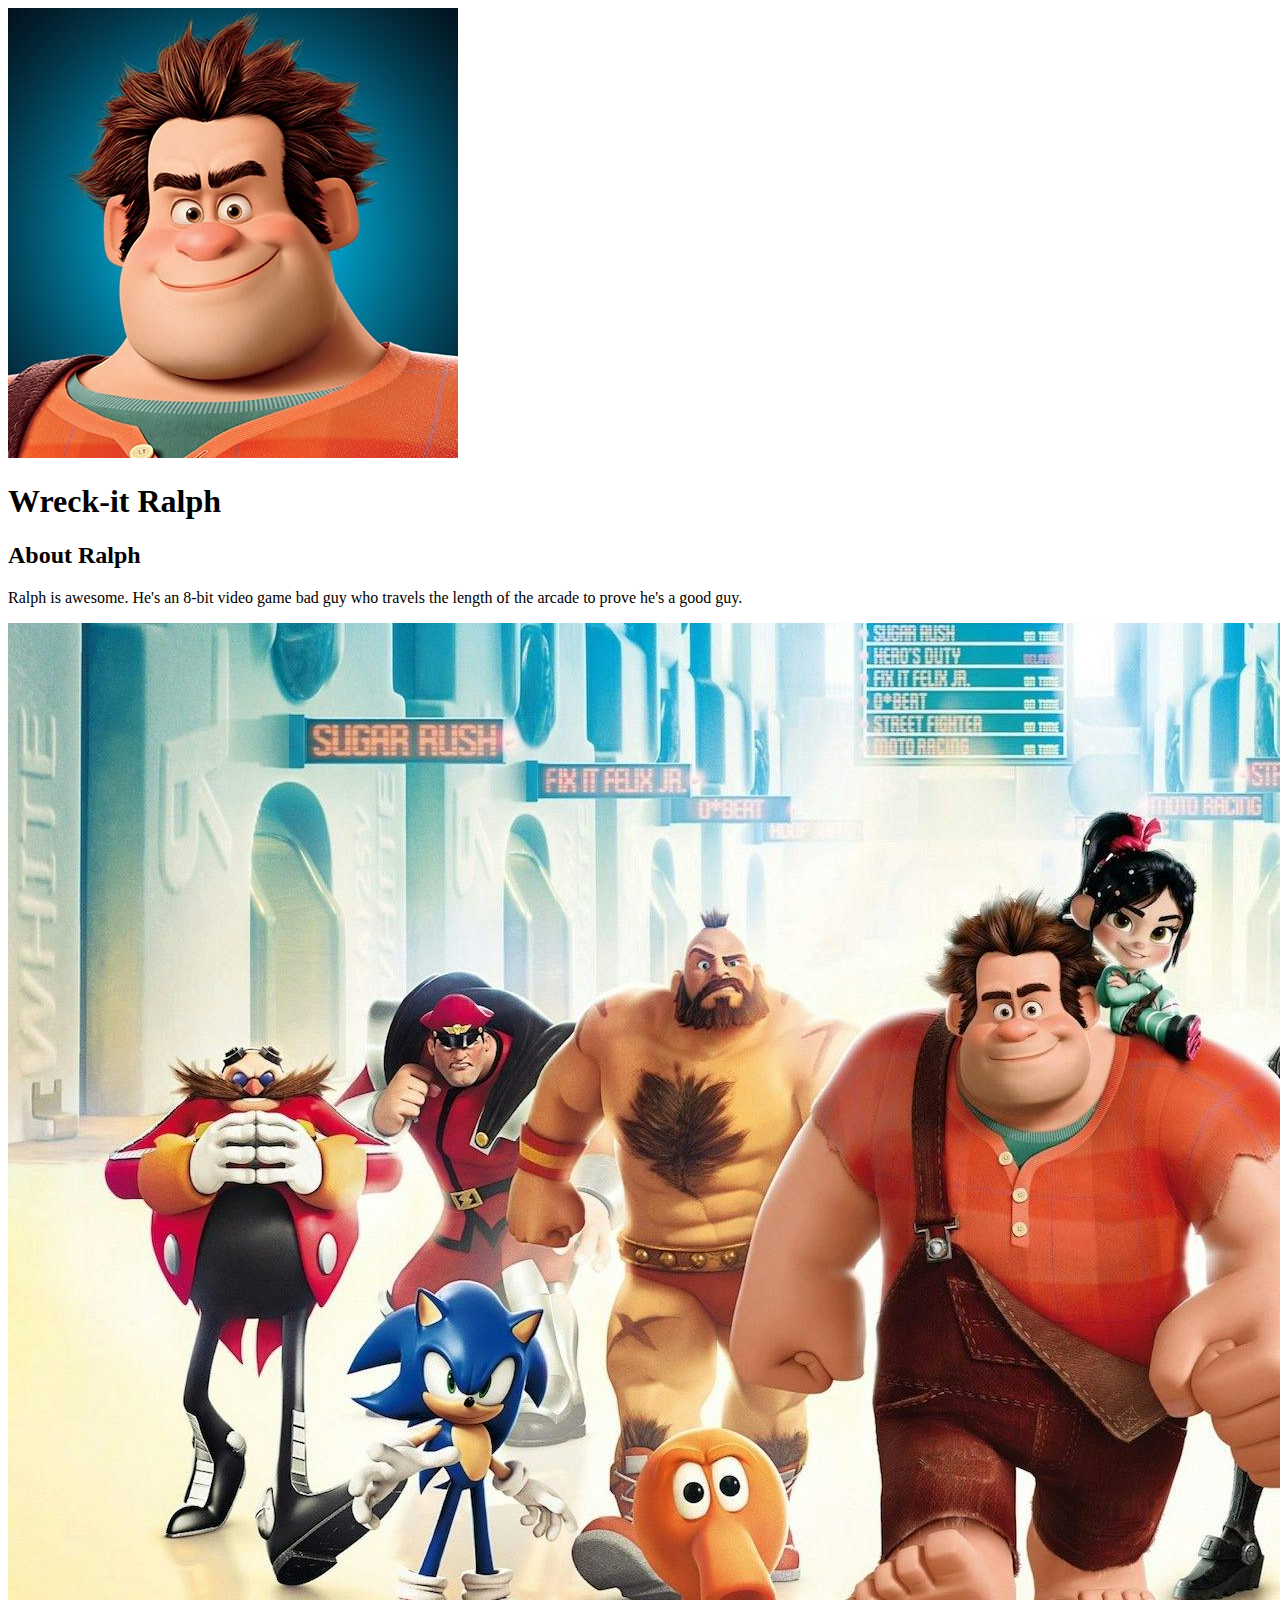
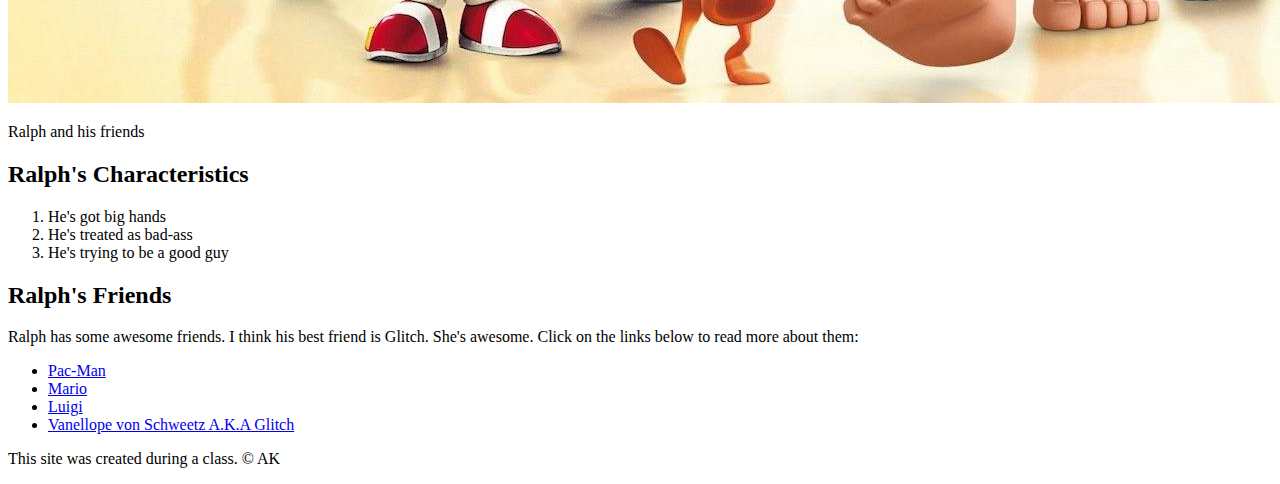
==== index.html @ d25daf32 "added our character's index.html file and a few images" ====
<!DOCTYPE html>
<html>
<head>
	<meta charset="utf-8">
	<meta name="viewport" content="width=device-width, initial-scale=1">
	<title>Wreck-it Ralph</title>
	<link rel="icon" href="img/ralph-avatar.jpeg">

</head>
<body>

	<!-- header element -->
	<header>
		<img src="img/ralph-avatar.jpeg">
		<h1>Wreck-it Ralph</h1>
	</header>

	<!-- main element -->

	<main>
		<h2>About Ralph</h2>
		<p>Ralph is awesome. He's an 8-bit video game bad guy who travels the length of the arcade to prove he's a good guy.</p>
		<img src="img/ralph-big.jpg">
		<p>Ralph and his friends</p>
		
		<!-- Characteristics -->
		<h2>Ralph's Characteristics</h2>
		<ol>
			<li>He's got big hands</li>
			<li>He's treated as bad-ass</li>
			<li>He's trying to be a good guy</li>
		</ol>

		<!--Friends  -->
		<h2>Ralph's Friends</h2>
		<p>Ralph has some awesome friends. I think his best friend is Glitch. She's awesome. Click on the links below to read more about them:</p>
		<ul>
			<li><a target="_blank" href="https://www.wikiwand.com/en/articles/Pac-Man">Pac-Man</a></li>
			<li><a target="_blank"  href="https://www.wikiwand.com/en/articles/Mario">Mario</a></li>
			<li><a target="_blank"  href="https://www.wikiwand.com/en/articles/Luigi">Luigi</a></li>
			<li><a target="_blank"  href="https://disney.fandom.com/wiki/Vanellope_von_Schweetz">Vanellope von Schweetz A.K.A Glitch</a></li>
		</ul>
	</main>

<!-- Footer element -->
	<footer>
		<p>This site was created during a class. &copy; AK</p>
	</footer>

</body>
</html>
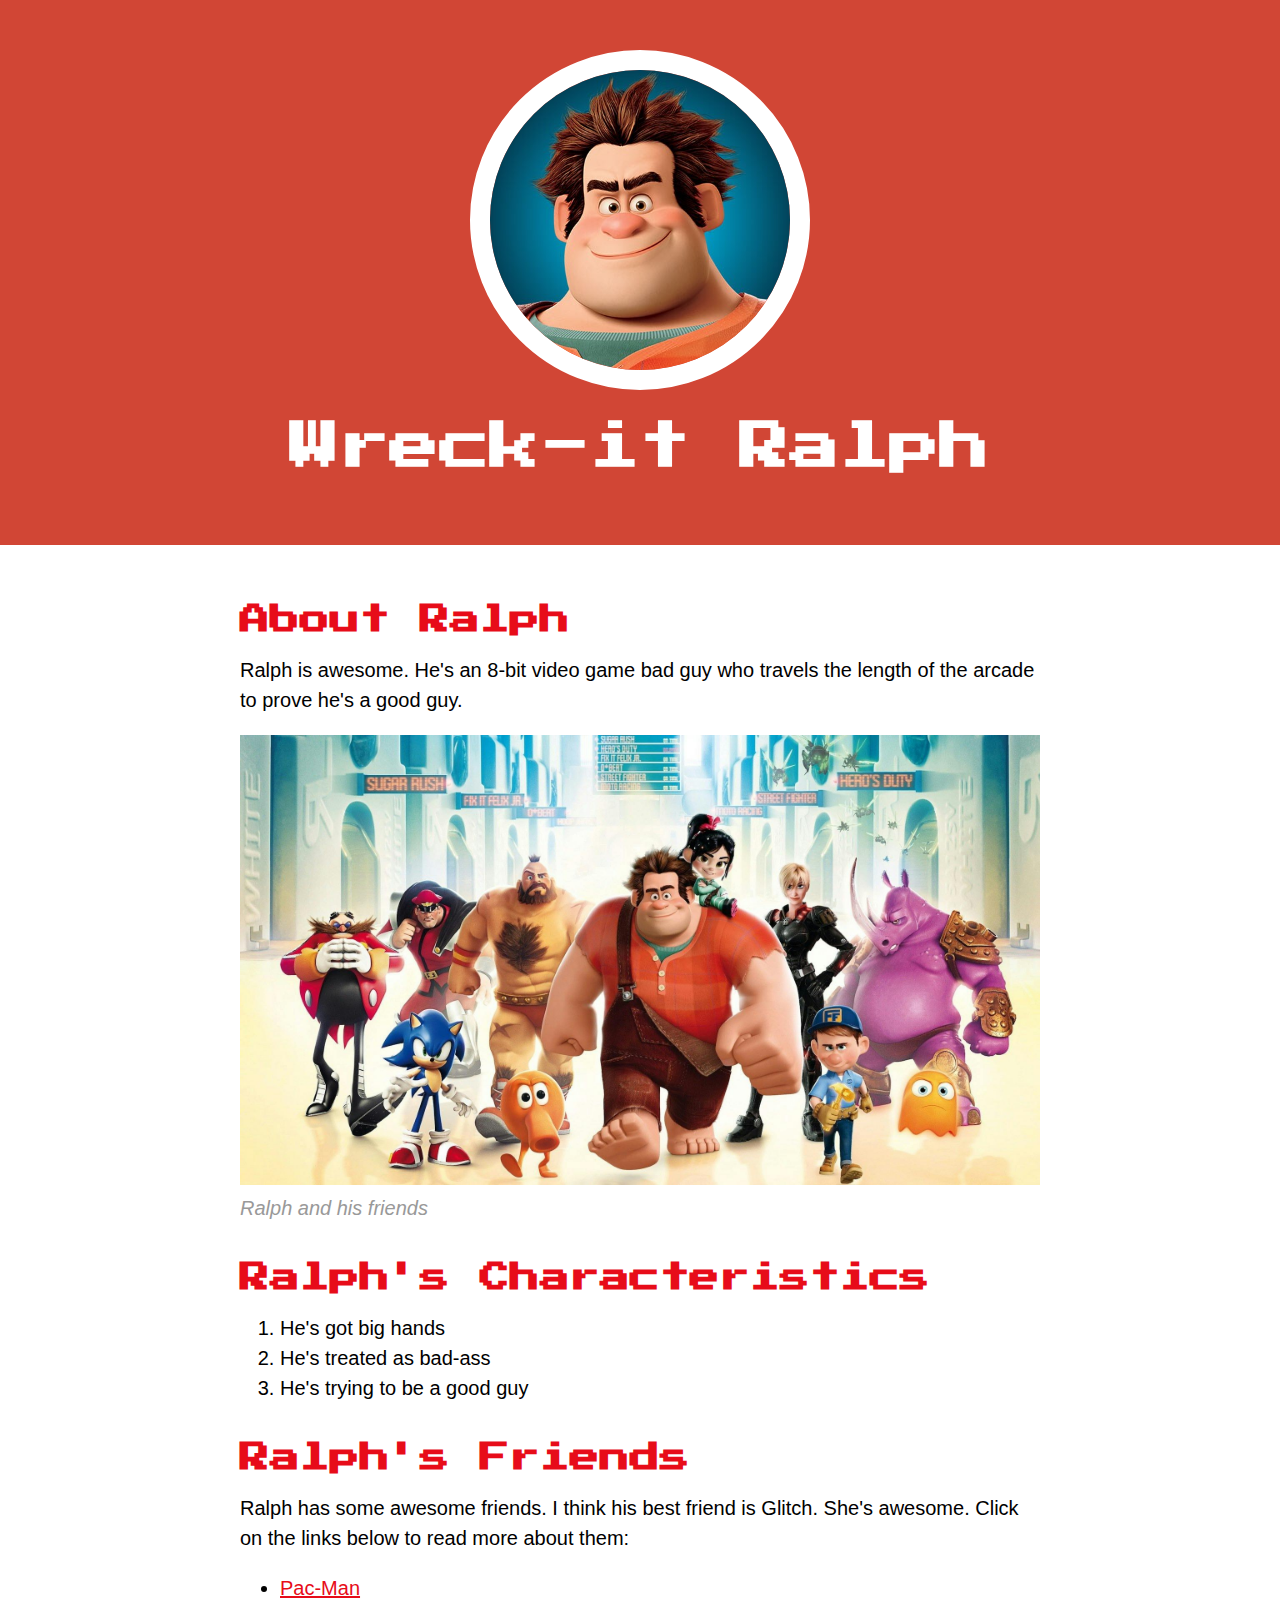
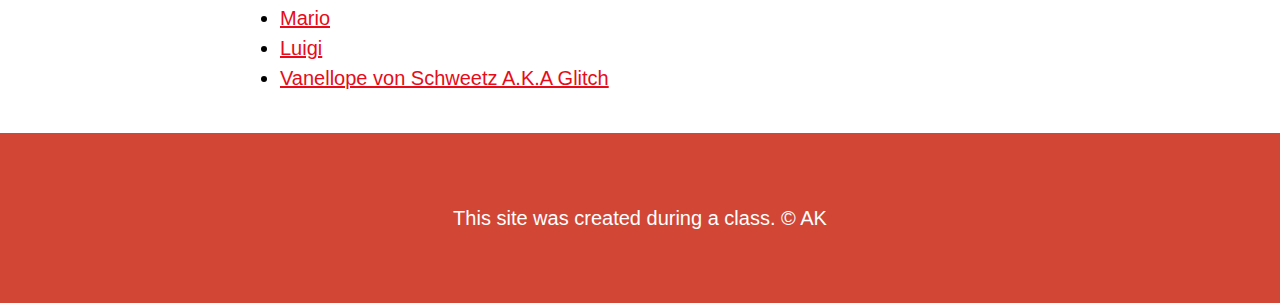
==== commit c4600bc4: "wrote the css for our character's website and changed some html" ====
--- a/index.html
+++ b/index.html
@@ -5,6 +5,8 @@
 	<meta name="viewport" content="width=device-width, initial-scale=1">
 	<title>Wreck-it Ralph</title>
 	<link rel="icon" href="img/ralph-avatar.jpeg">
+	<link href="https://fonts.googleapis.com/css2?family=Press+Start+2P&display=swap" rel="stylesheet">
+	<link rel="stylesheet" type="text/css" href="css/hero.css">
 
 </head>
 <body>
@@ -21,7 +23,7 @@
 		<h2>About Ralph</h2>
 		<p>Ralph is awesome. He's an 8-bit video game bad guy who travels the length of the arcade to prove he's a good guy.</p>
 		<img src="img/ralph-big.jpg">
-		<p>Ralph and his friends</p>
+		<p class="caption">Ralph and his friends</p>
 		
 		<!-- Characteristics -->
 		<h2>Ralph's Characteristics</h2>
--- a/css/hero.css
+++ b/css/hero.css
@@ -0,0 +1,77 @@
+body{
+	margin: 0;
+	font-family: Helvetica, Arial, sans-serif;
+	font-size: 20px;
+	line-height: 30px;
+}
+
+header{
+	background-color: #d14635;
+	text-align: center;
+	padding-top: 50px;
+	padding-bottom: 50px;
+}
+
+h1, h2{ 
+	font-family: "Press Start 2P", system-ui; }
+
+header h1{
+	color: white;
+	font-size: 50px;
+}
+header img {
+	border-radius: 170px;
+	width: 300px;
+	border: 20px solid white ;
+}
+
+main{
+	max-width: 800px;
+	margin: 0 auto;
+	padding: 20px;
+}
+
+main img{
+	max-width: 100%;
+}
+
+h2{
+	font-size: 30px; 
+	color: #e70c19;
+	margin: 40px 0 10px;
+}
+
+a{ color: #e70c19;
+	
+}
+
+a:hover{
+	color: white;
+	background-color: #483a94;
+}
+
+footer{
+	background-color: #d14635;
+	text-align: center;
+	color: white;
+	padding: 50px;
+}
+
+footer p{
+	margin 0;
+}
+
+footer a{
+	color: white;
+}
+
+footer a:hover{
+	opacity: .5;
+	background-color: transparent;
+}
+
+p.caption{
+	color: #999;
+	font-style: italic;
+	margin-top: 0;
+}